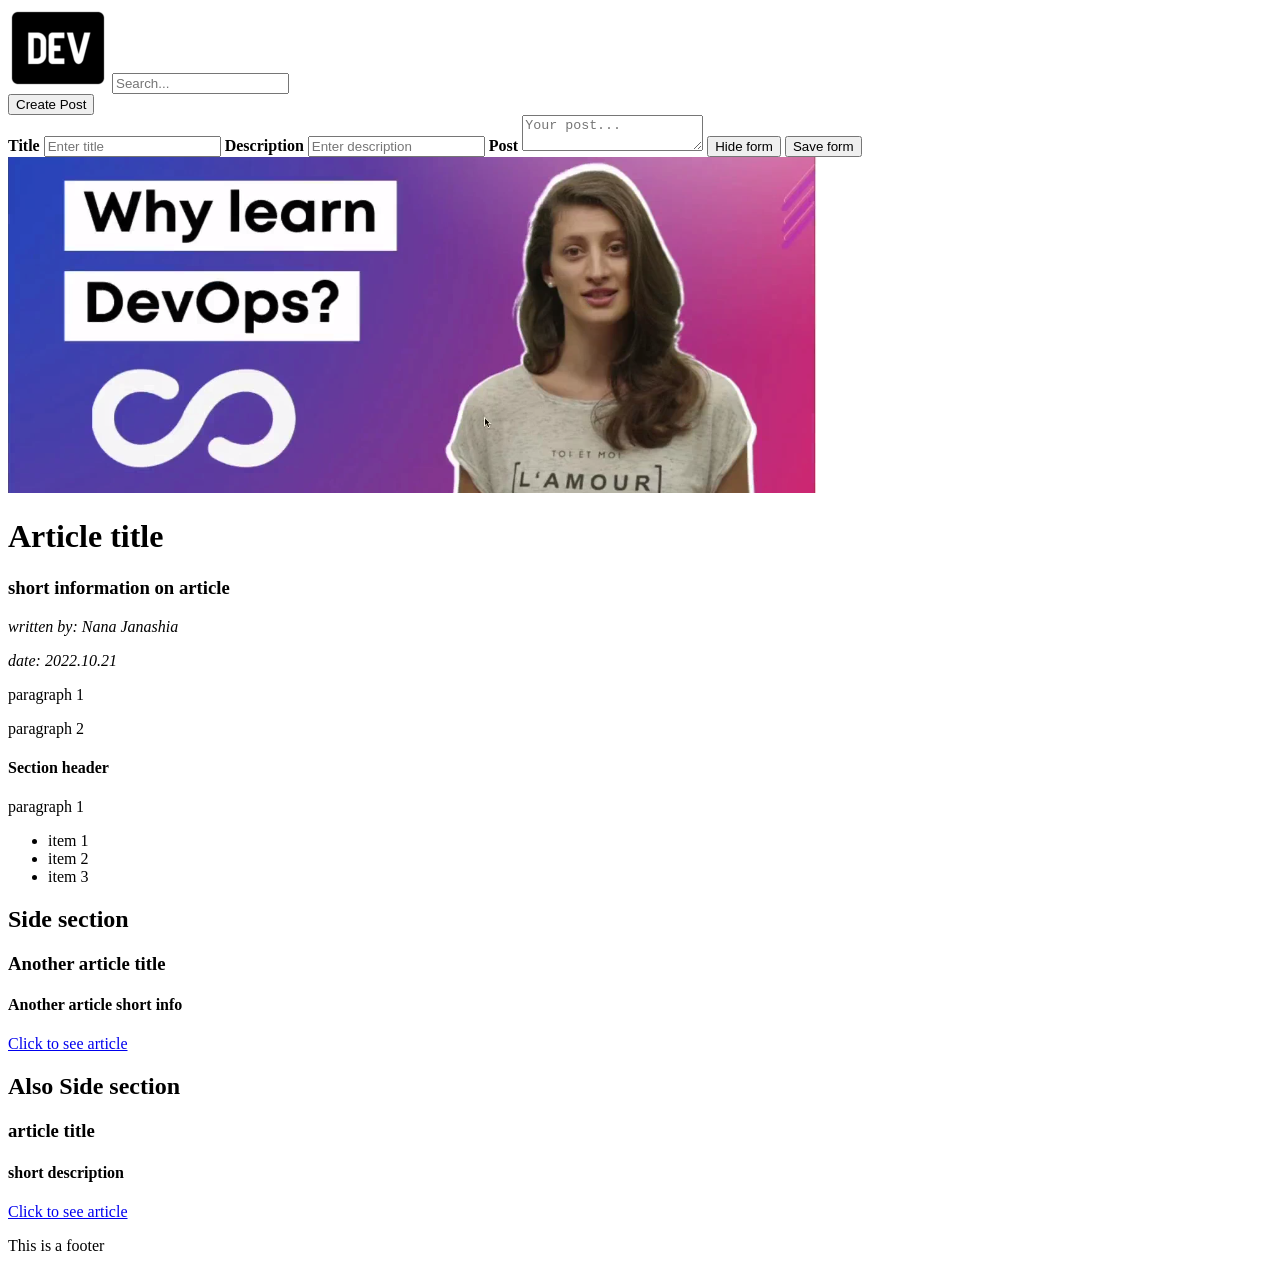
==== index.html @ 250c7fe3 "Fix image paths in index.html Updated paths for favicon and logo images." ====
<!DOCTYPE html>
<html>
   <head>
      <title>Why learn DevOps</title>
      <link rel="stylesheet" href="Devto.css">
      <link rel="icon" type="image/png" href="favicon/favicon-96x96.png" sizes="96x96" />
      <link rel="icon" type="image/svg+xml" href="favicon/favicon.svg" />
      <link rel="shortcut icon" href="favicon/favicon.ico" />
      <link rel="apple-touch-icon" sizes="180x180" href="favicon/apple-touch-icon.png" />
      <link rel="manifest" href="favicon/site.webmanifest" />
      <meta name="keyword" content="devops, learn devops, engineering">
      <meta name="description" content="tech articles about DevOps">

      <script src="Devto.js"></script>
   </head>

   <body>
      <div id="header-wrapper">
         <div id="header">
            <div id="logo-search">
               <img id="logo" src="images/logo.webp"/>
               <input type="text" placeholder="Search..."/>
            </div>
            <button onclick="handlecreatePost()">Create Post</button>
         </div>
      </div>

      <div id="post-form">
         <form>
            <label><b>Title</b></label>
            <input type="text" placeholder="Enter title">

            <label><b>Description</b></label>
            <input type="text" placeholder="Enter description">

            <label><b>Post</b></label>
            <textarea placeholder="Your post..."></textarea>

            <button id="hide-btn" onclick="handlehidePostForm()">Hide form</button>
            <button id="save-btn">Save form</button>
         </form>
      </div>

      <div id="main-section">
         <div id="article-section">
            <img id="article-cover" src="images/cover.png"/>
            <div>
               <h1>Article title</h1>
               <h3>short information on article</h3>
               <p class="article-info"><i>written by: Nana Janashia</i></p>
               <p class="article-info"><i>date: 2022.10.21</i></p>
            </div>

            <div>
               <p>paragraph 1</p>
               <p>paragraph 2</p>

               <h4>Section header</h4>
               <p>paragraph 1</p>
               <ul>
                  <li>item 1</li>
                  <li>item 2</li>
                  <li>item 3</li>
               </ul>
            </div>
         </div>
      
         <div id="side-section">
            <div>
               <h2>Side section</h2>
               <h3>Another article title</h3>
               <h4>Another article short info</h4>
               <a href="https://dev.to/">Click to see article</a>
            </div>

            <div>
               <h2>Also Side section</h2>
               <h3>article title</h3>
               <h4>short description</h4>
               <a href="https://en.wikipedia.org/wiki/DevOps">Click to see article</a>
            </div>
         </div>
      </div>

      <div id="footer">
         <p>
            This is a footer
         </p>
      </div>
   </body>

</html>
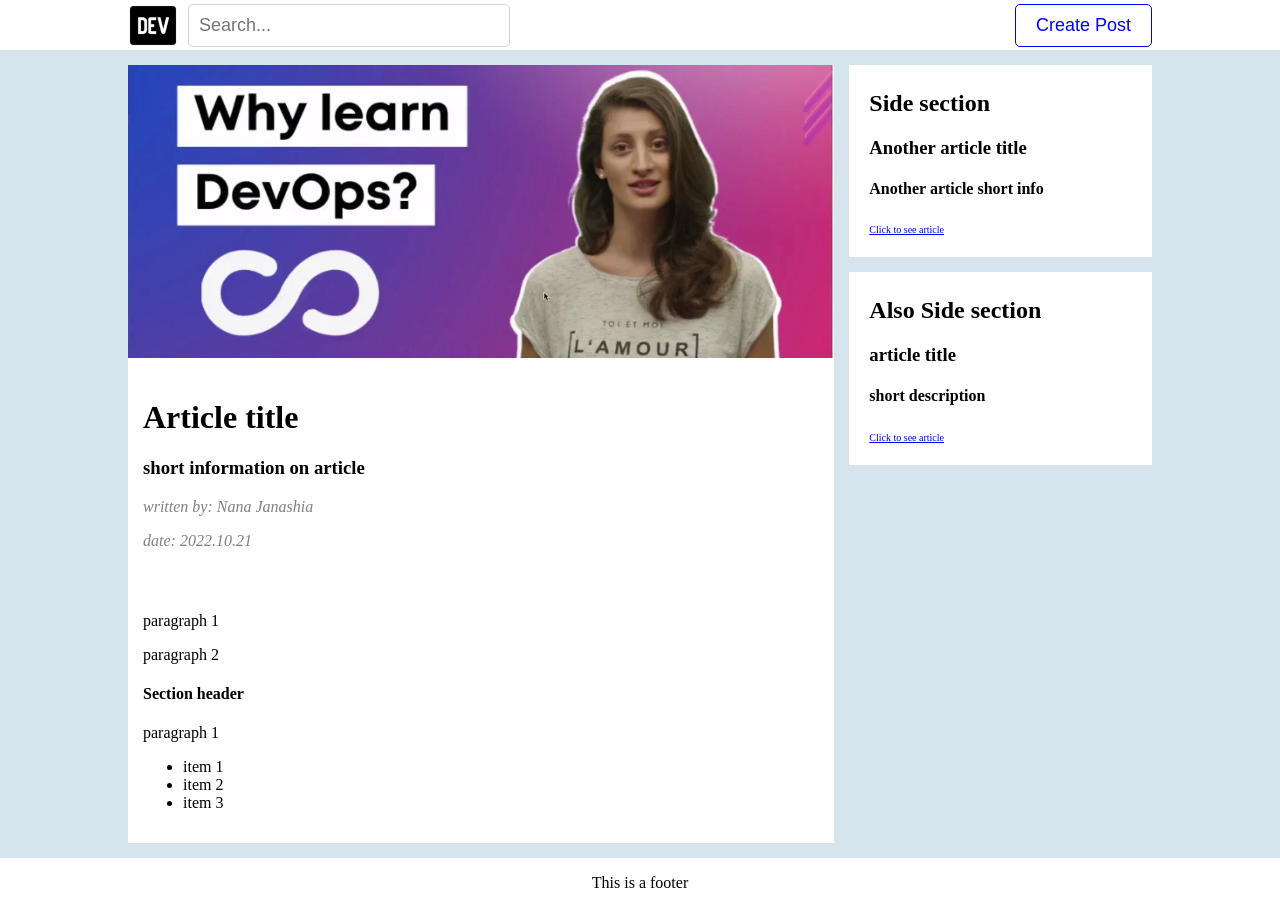
==== commit fd8cc54f: "Refactor index.html to simplify structure Removed unnecessary elements and cleaned up the HTML struc" ====
--- a/index.html
+++ b/index.html
@@ -3,14 +3,8 @@
    <head>
       <title>Why learn DevOps</title>
       <link rel="stylesheet" href="Devto.css">
-      <link rel="icon" type="image/png" href="favicon/favicon-96x96.png" sizes="96x96" />
-      <link rel="icon" type="image/svg+xml" href="favicon/favicon.svg" />
-      <link rel="shortcut icon" href="favicon/favicon.ico" />
-      <link rel="apple-touch-icon" sizes="180x180" href="favicon/apple-touch-icon.png" />
-      <link rel="manifest" href="favicon/site.webmanifest" />
       <meta name="keyword" content="devops, learn devops, engineering">
       <meta name="description" content="tech articles about DevOps">
-
       <script src="Devto.js"></script>
    </head>
 
--- a/Devto.css
+++ b/Devto.css
@@ -0,0 +1,142 @@
+body {
+   margin: 0;
+   background-color: #d6e4ee;
+}
+
+#header-wrapper {
+   background-color: white;
+}
+#header {
+   display: flex;
+   align-items: center;
+   justify-content: space-between;
+   height: 50px;
+   width: 80%;
+   margin: auto;
+}
+
+#logo-search {
+   display: flex;
+}
+
+#logo {
+   width: 50px;
+}
+
+#header input {
+   width: 300px;
+   margin-left: 10px;
+   font-size: 18px;
+   padding: 10px;
+   border-radius: 5px;
+   border: 1px solid lightgrey;
+}
+
+button {
+   font-size: 18px;
+   color: blue;
+   border: 1px solid blue;
+   border-radius: 5px;
+   padding: 10px 20px;
+   background-color: white;
+}
+
+#hide-btn {
+   color: darkred;
+   border: 1px solid darkred;
+}
+
+#save-btn {
+   color: darkgreen;
+   border: 1px solid darkgreen;
+}
+
+button:hover {
+   cursor: pointer;
+}
+
+#post-form {
+   padding: 10px;
+   max-width: 300px;
+   margin: auto;
+   display: none;
+   /* border: 1px solid black; */
+}
+#post-form input, textarea {
+   width: 100%;
+   margin: 5px 0 20px 0;
+   padding: 10px;
+}
+
+#main-section {
+   display: flex;
+   width: 80%;
+   margin: 15px auto;
+}
+
+#article-section {
+   width: 70%;
+   background-color: white;
+}
+
+#article-section div {
+   padding: 15px;
+}
+
+#article-cover {
+   width: 100%;
+}
+
+.article-info {
+   color: grey;
+}
+
+#side-section {
+   width: 30%;
+   margin-left: 15px;
+}
+#side-section div {
+   padding: 5px 15px 20px 20px;
+   background-color: white;
+   margin-bottom: 15px;
+}
+
+a {
+   color: blue;
+   font-size: 10px;
+}
+
+#footer {
+   display: flex;
+   justify-content: center;
+   height: 50px;
+   background-color: white;
+}
+
+@media (max-width: 768px) {
+   #header {
+      flex-direction: column;
+      height: auto;
+      padding: 10px;
+   }
+
+   #logo-search {
+      margin-bottom: 10px;
+   }
+
+   #main-section {
+      flex-direction: column;
+      width: 95%;
+   }
+
+   #article-section {
+      width: 100%;
+      margin-left: 0;
+      margin-bottom: 15px;
+   }
+
+   #side-section {
+      width: 100%;
+      margin-left: 0;
+   }
+}
